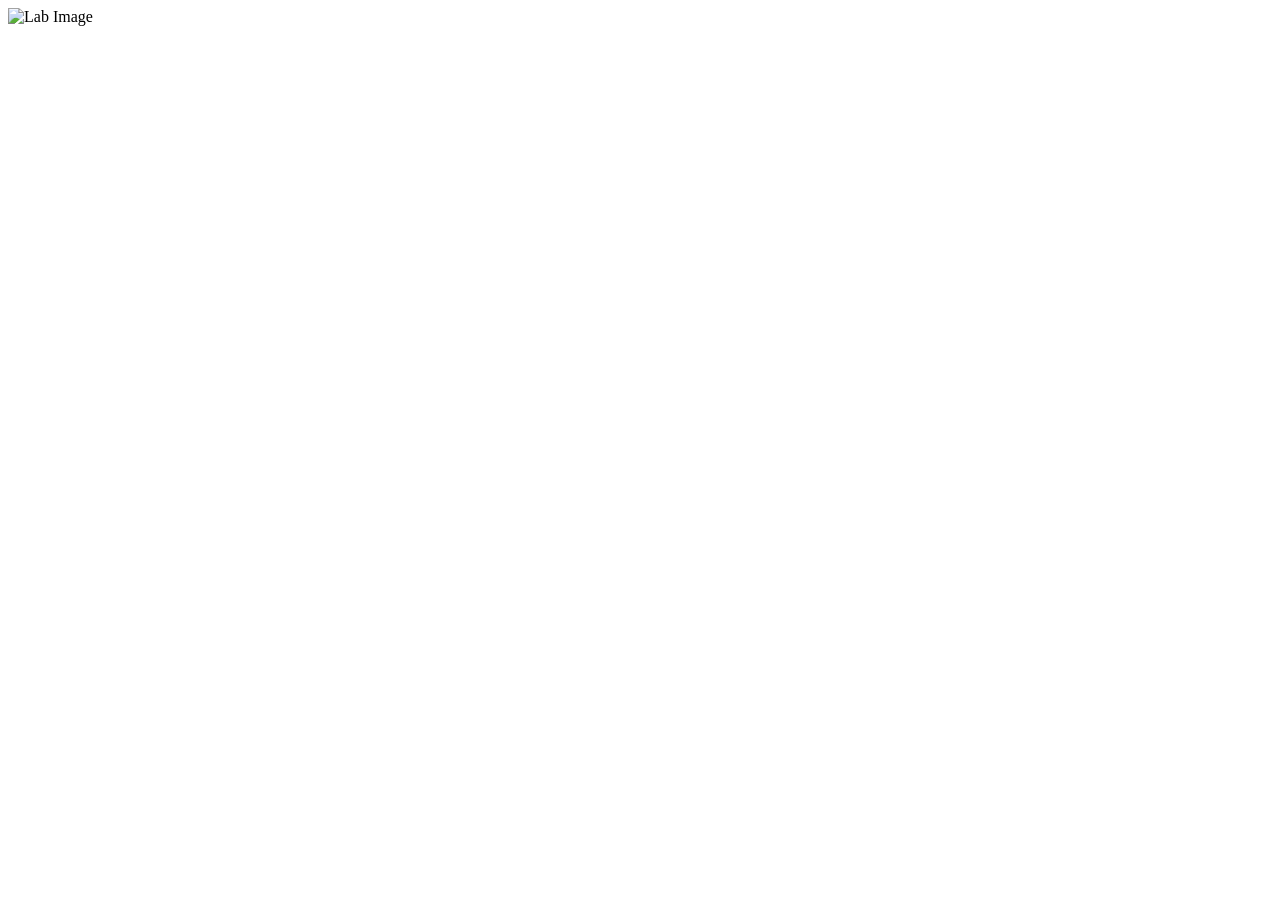
==== lab1.html @ 2f08ca4f "пр1" ====
<!DOCTYPE html>
<html lang="en">
<head>
    <meta charset="UTF-8">
    <meta name="viewport" content="width=device-width, initial-scale=1.0">
    <title>Document</title>
</head>
<body>
    <img src="https://i.pinimg.com/736x/66/86/ae/6686ae04340f0125502a1fc08bf482da.jpg" alt="Lab Image" class="lab_img">
</body>
</html>
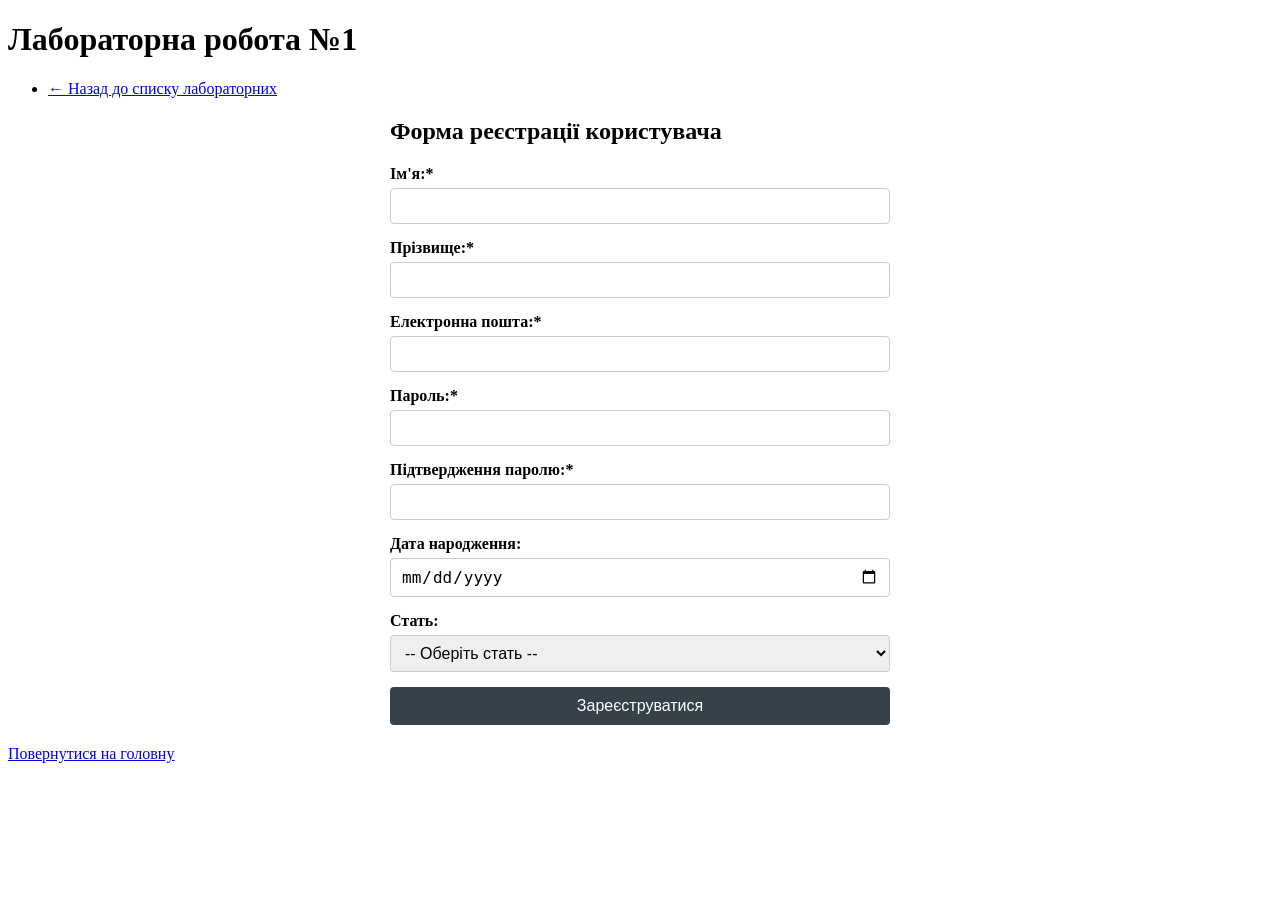
==== commit 0f4c9382: "1" ====
--- a/lab1.html
+++ b/lab1.html
@@ -1,11 +1,66 @@
 <!DOCTYPE html>
-<html lang="en">
+<html lang="ua">
 <head>
     <meta charset="UTF-8">
     <meta name="viewport" content="width=device-width, initial-scale=1.0">
-    <title>Document</title>
+    <title>Лабораторна робота №1 — Реєстрація</title>
+    <link rel="stylesheet" href="style2.css">
 </head>
 <body>
-    <img src="https://i.pinimg.com/736x/66/86/ae/6686ae04340f0125502a1fc08bf482da.jpg" alt="Lab Image" class="lab_img">
+    <header>
+        <h1>Лабораторна робота №1</h1>
+        <nav>
+            <ul class="nav">
+                <li><a class="nav_link" href="index.html">← Назад до списку лабораторних</a></li>
+            </ul>
+        </nav>
+    </header>
+
+    <main>
+        <section class="form-section">
+            <h2>Форма реєстрації користувача</h2>
+            <form action="https://webhook.site/8d466b09-75a8-4adf-a1ea-85fd58337c6e" method="POST" class="register-form">
+                <div class="form-group">
+                    <label for="first_name">Ім'я:*</label>
+                    <input type="text" id="first_name" name="first_name" required>
+                </div>
+                <div class="form-group">
+                    <label for="last_name">Прізвище:*</label>
+                    <input type="text" id="last_name" name="last_name" required>
+                </div>
+                <div class="form-group">
+                    <label for="email">Електронна пошта:*</label>
+                    <input type="email" id="email" name="email" required>
+                </div>
+                <div class="form-group">
+                    <label for="password">Пароль:*</label>
+                    <input type="password" id="password" name="password" required>
+                </div>
+                <div class="form-group">
+                    <label for="confirm_password">Підтвердження паролю:*</label>
+                    <input type="password" id="confirm_password" name="confirm_password" required>
+                </div>
+                <div class="form-group">
+                    <label for="birthdate">Дата народження:</label>
+                    <input type="date" id="birthdate" name="birthdate">
+                </div>
+                <div class="form-group">
+                    <label for="gender">Стать:</label>
+                    <select id="gender" name="gender">
+                        <option value="">-- Оберіть стать --</option>
+                        <option value="female">Жіноча</option>
+                        <option value="male">Чоловіча</option>
+                    </select>
+                </div>
+                <div class="form-group">
+                    <input type="submit" value="Зареєструватися" class="submit-btn">
+                </div>
+
+            </form>
+        </section>
+    </main>
+    <footer>
+        <p><a href="index.html">Повернутися на головну</a></p>
+    </footer>
 </body>
 </html>
--- a/style2.css
+++ b/style2.css
@@ -0,0 +1,45 @@
+
+.form-section {
+    max-width: 500px;
+    margin: 20px auto;
+}
+
+.register-form {
+    display: flex;
+    flex-direction: column;
+    gap: 15px;
+}
+
+.form-group {
+    display: flex;
+    flex-direction: column;
+}
+
+.form-group label {
+    margin-bottom: 5px;
+    font-weight: bold;
+}
+.form-group input[type="text"],
+.form-group input[type="email"],
+.form-group input[type="password"],
+.form-group input[type="date"],
+.form-group select {
+    padding: 8px 10px;
+    border: 1px solid #ccc;
+    border-radius: 4px;
+    font-size: 1rem;
+}
+
+.submit-btn {
+    background-color: #35424a;
+    color: white;
+    border: none;
+    padding: 10px 15px;
+    font-size: 1rem;
+    border-radius: 4px;
+    cursor: pointer;
+}
+
+.submit-btn:hover {
+    background-color: #e8491d;
+}
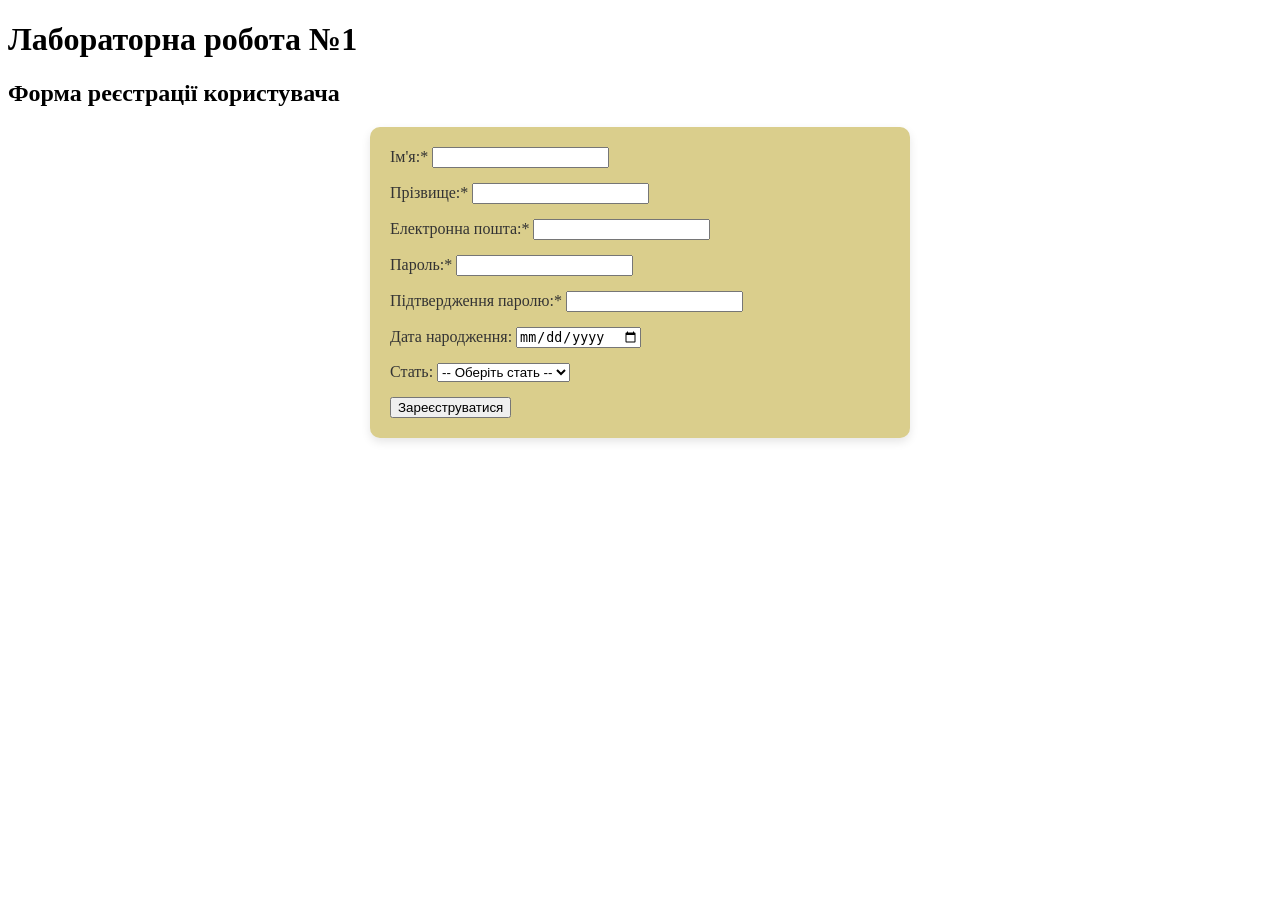
==== commit cccb060b: "Add files via upload" ====
--- a/lab1.html
+++ b/lab1.html
@@ -1,66 +1,59 @@
-<!DOCTYPE html>
-<html lang="ua">
-<head>
-    <meta charset="UTF-8">
-    <meta name="viewport" content="width=device-width, initial-scale=1.0">
-    <title>Лабораторна робота №1 — Реєстрація</title>
-    <link rel="stylesheet" href="style2.css">
-</head>
-<body>
-    <header>
-        <h1>Лабораторна робота №1</h1>
-        <nav>
-            <ul class="nav">
-                <li><a class="nav_link" href="index.html">← Назад до списку лабораторних</a></li>
-            </ul>
-        </nav>
-    </header>
-
-    <main>
-        <section class="form-section">
-            <h2>Форма реєстрації користувача</h2>
-            <form action="https://webhook.site/8d466b09-75a8-4adf-a1ea-85fd58337c6e" method="POST" class="register-form">
-                <div class="form-group">
-                    <label for="first_name">Ім'я:*</label>
-                    <input type="text" id="first_name" name="first_name" required>
-                </div>
-                <div class="form-group">
-                    <label for="last_name">Прізвище:*</label>
-                    <input type="text" id="last_name" name="last_name" required>
-                </div>
-                <div class="form-group">
-                    <label for="email">Електронна пошта:*</label>
-                    <input type="email" id="email" name="email" required>
-                </div>
-                <div class="form-group">
-                    <label for="password">Пароль:*</label>
-                    <input type="password" id="password" name="password" required>
-                </div>
-                <div class="form-group">
-                    <label for="confirm_password">Підтвердження паролю:*</label>
-                    <input type="password" id="confirm_password" name="confirm_password" required>
-                </div>
-                <div class="form-group">
-                    <label for="birthdate">Дата народження:</label>
-                    <input type="date" id="birthdate" name="birthdate">
-                </div>
-                <div class="form-group">
-                    <label for="gender">Стать:</label>
-                    <select id="gender" name="gender">
-                        <option value="">-- Оберіть стать --</option>
-                        <option value="female">Жіноча</option>
-                        <option value="male">Чоловіча</option>
-                    </select>
-                </div>
-                <div class="form-group">
-                    <input type="submit" value="Зареєструватися" class="submit-btn">
-                </div>
-
-            </form>
-        </section>
-    </main>
-    <footer>
-        <p><a href="index.html">Повернутися на головну</a></p>
-    </footer>
-</body>
+<!DOCTYPE html>
+<html lang="ua">
+<head>
+    <meta charset="UTF-8">
+    <meta name="viewport" content="width=device-width, initial-scale=1.0">
+    <title>Лабораторна робота №1 — Реєстрація</title>
+    <link rel="stylesheet" href="style2.css">
+</head>
+<body>
+    <header>
+        <h1>Лабораторна робота №1</h1>
+    </header>
+    <main>
+        <section class="form-section">
+            <h2>Форма реєстрації користувача</h2>
+            <form action="https://webhook.site/8d466b09-75a8-4adf-a1ea-85fd58337c6e" method="POST" class="register-form">
+                <div class="form-group">
+                    <label for="first_name">Ім'я:*</label>
+                    <input type="text" id="first_name" name="first_name" required>
+                </div>
+                <div class="form-group">
+                    <label for="last_name">Прізвище:*</label>
+                    <input type="text" id="last_name" name="last_name" required>
+                </div>
+                <div class="form-group">
+                    <label for="email">Електронна пошта:*</label>
+                    <input type="email" id="email" name="email" required>
+                </div>
+                <div class="form-group">
+                    <label for="password">Пароль:*</label>
+                    <input type="password" id="password" name="password" required>
+                </div>
+                <div class="form-group">
+                    <label for="confirm_password">Підтвердження паролю:*</label>
+                    <input type="password" id="confirm_password" name="confirm_password" required>
+                </div>
+                <div class="form-group">
+                    <label for="birthdate">Дата народження:</label>
+                    <input type="date" id="birthdate" name="birthdate">
+                </div>
+                <div class="form-group">
+                    <label for="gender">Стать:</label>
+                    <select id="gender" name="gender">
+                        <option value="">-- Оберіть стать --</option>
+                        <option value="female">Жіноча</option>
+                        <option value="male">Чоловіча</option>
+                    </select>
+                </div>
+                <div class="form-group">
+                    <input type="submit" value="Зареєструватися" class="submit-btn">
+                </div>
+
+            </form>
+        </section>
+    </main>
+    <footer>
+    </footer>
+</body>
 </html>
--- a/style2.css
+++ b/style2.css
@@ -1,45 +1,20 @@
-
-.form-section {
-    max-width: 500px;
-    margin: 20px auto;
-}
-
-.register-form {
-    display: flex;
-    flex-direction: column;
-    gap: 15px;
-}
-
-.form-group {
-    display: flex;
-    flex-direction: column;
-}
-
-.form-group label {
-    margin-bottom: 5px;
-    font-weight: bold;
-}
-.form-group input[type="text"],
-.form-group input[type="email"],
-.form-group input[type="password"],
-.form-group input[type="date"],
-.form-group select {
-    padding: 8px 10px;
-    border: 1px solid #ccc;
-    border-radius: 4px;
-    font-size: 1rem;
-}
-
-.submit-btn {
-    background-color: #35424a;
-    color: white;
-    border: none;
-    padding: 10px 15px;
-    font-size: 1rem;
-    border-radius: 4px;
-    cursor: pointer;
-}
-
-.submit-btn:hover {
-    background-color: #e8491d;
+
+.register-form {
+    
+    background-color: #dace8c;
+    color: #333333;
+
+    /*ширина та відступ */
+    max-width: 500px;
+    padding: 20px;
+
+    
+    border-radius: 10px;
+    box-shadow: 0 4px 10px rgba(0, 0, 0, 0.1);
+
+    margin: 20px auto;
+    
+    display: flex;
+    flex-direction: column;
+    gap: 15px;
 }
